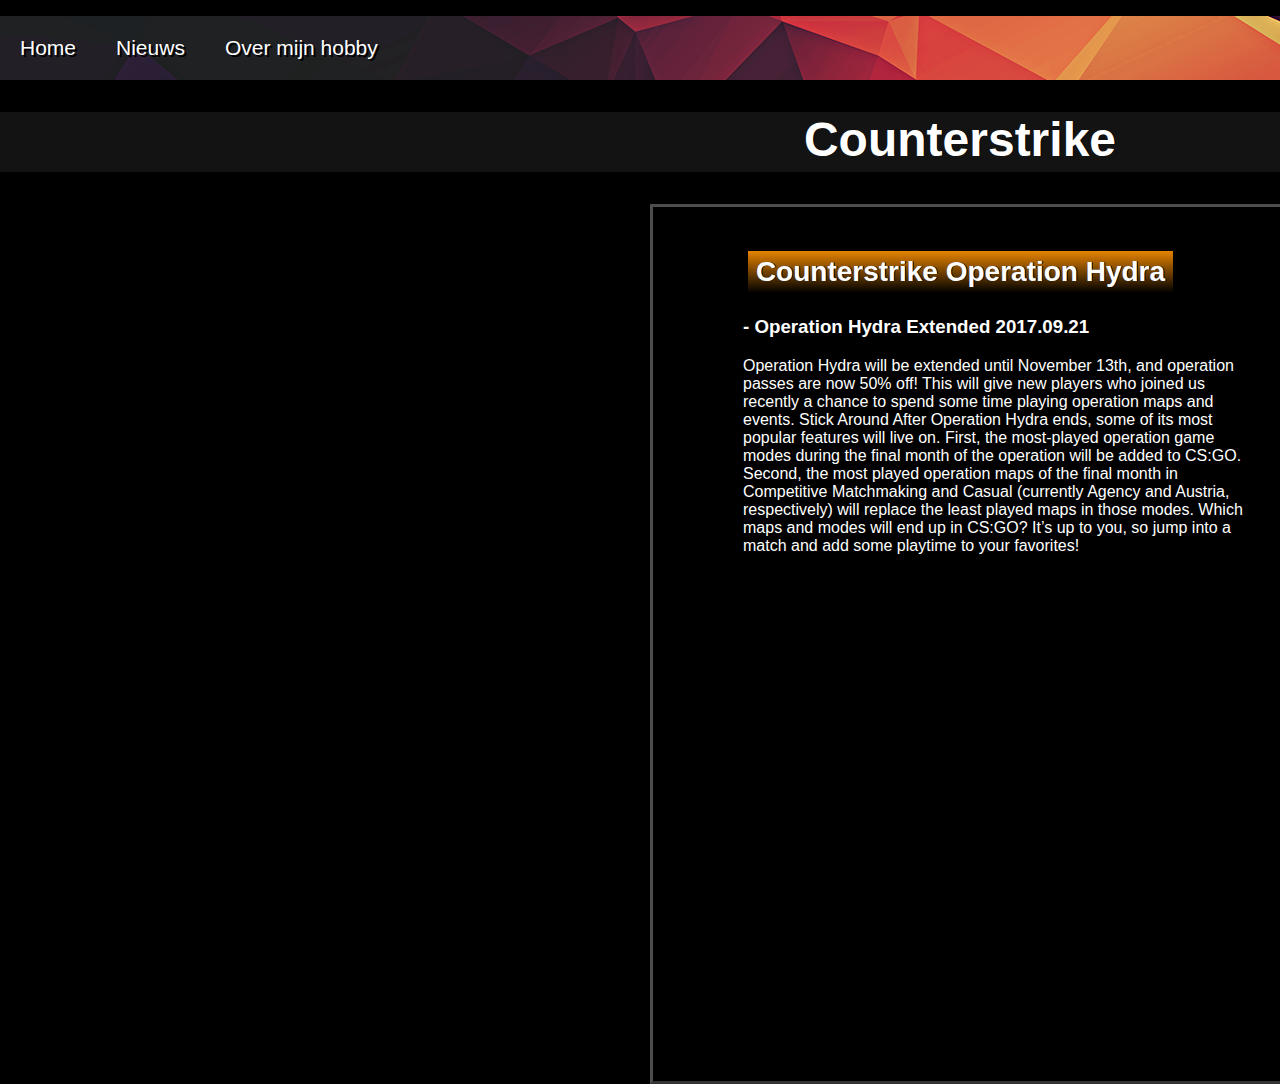
==== cs.html @ 338b97a1 "Paginas toegevoegd" ====
<!DOCTYPE html>
<html>
    <head>
        <title>CounterStrike</title>
        <link rel="stylesheet" href="assets/css/style.css">
        <link rel="stylesheet" href="https://cdnjs.cloudflare.com/ajax/libs/font-awesome/4.7.0/css/font-awesome.min.css">
        <link rel="icon" href="assets/img/WitcherIcon.png">
        <meta charset="UTF-8">
        <meta name="viewport" content="width=device-width, initial-scale=1">
    </head>

    <body>
        <nav class="Bar">
            <ul>
                <li><a href="index.html">Home</a></li>
                <li><a href="nieuws.html">Nieuws</a></li>
                <li><a href="over.html">Over mijn hobby</a></li>
            </ul>
        </nav>
        
        <h1 class="Home">Counterstrike</h1>
        
        <section class="cspage">
            <article class="cstext">
                <h2 id="h1cs">Counterstrike Operation Hydra</h2>
                <h3 id="csh3">- Operation Hydra Extended 2017.09.21</h3>
                <p id="cstext">Operation Hydra will be extended until November 13th, and operation passes are now 50% off! This will give new players who joined us recently a chance to spend some time playing operation maps and events. Stick Around
                After Operation Hydra ends, some of its most popular features will live on.
                First, the most-played operation game modes during the final month of the operation will be added to CS:GO. Second, the most played operation maps of the final month in Competitive Matchmaking and Casual (currently Agency and Austria, respectively) will replace the least played maps in those modes.
                Which maps and modes will end up in CS:GO? It’s up to you, so jump into a match and add some playtime to your favorites!<p></p>
            </article>
        </section>
</html>
---- assets/css/style.css ----
body{
    background-image: url("../img/Witcherr.png");
    font-family: sans-serif;
    color: #FFFFFF;
    text-shadow: 1px 0px #000000;
    background-color: black;
    margin: 0px;
}

p{
    width: 500px;
}

a{
    list-style-type: none;
    color: white;
}   


.h1{
    display: flex;
    justify-content: center;
    margin: 0px;
    padding: 0px;
}

#w3{
    position: absolute;
    top: 336px;
    left: 222px;
}

#w3img{
    height: 210px;
    width: 371.6px;
    position: absolute;
    left: 90px;
    top: 396px;
    padding: 0px;
    margin: 0px;
}

.w3text{
    padding: 48px;
}

#h1w3{
    background-image: -webkit-linear-gradient(top, rgba(255, 0, 0, 0.5), black);
    background-image: -moz-linear-gradient(top, rgba(255, 0, 0, 0.5), black);
    background-image: linear-gradient(to bottom, rgba(255, 0, 0, 0.5), black);
    color: rgba(255, 255, 255, 0.9);
    padding: 5px;
    font-size: 28px;
    width: 320px;
}

#w3p{
    position: absolute;
    left: 90px;
    top: 595px;
    width: 388px;
}

#wbw{
    position: absolute;
    left: 850px;
    top: 287px;
    width: 800px;
}

section.w3page{
    color: rgb(255, 255, 255);
    background: url(https://static.cdprojektred.com/thewitcher.com/gfx/news_block_bg2.png) 0px 0px no-repeat;
    background-color: #0d0d0d;
    width: 640px;
    height: 874px;
    border-color: rgba(255, 255, 255, 0.3);
    border-style: outset;
    display: flex;
}

#cs{
   position: absolute;
   top: 335px;
   right: 196px;
}

#csimg{
    position: absolute;
    top: 400px;
    right: 83px;
    width: 382px;
    height: 202px;
}

#csp{
    position: absolute;
    top: 593px;
    right: 64px;
    width: 400px;   
}

section.cspage{
    background: url(http://media.steampowered.com/apps/csgo/blog/images/contentBkndTexture.jpg);
    width: 640px;
    height: 874px;
    background-repeat: no-repeat;
    border-color: rgba(255, 255, 255, 0.3);
    border-style: outset;
    display: flex;
    margin-left: 650px;
}

.cstext{
    padding: 20px;
}

#cstext{
    padding-left: 70px;
}

#csh3{
    padding-left: 70px;
}

#h1cs{
    background-image: -webkit-linear-gradient(top,  rgba(255, 145, 0, 0.9), black);
    background-image: -moz-linear-gradient(top, rgba(255, 145, 0, 0.9), black);
    background-image: linear-gradient(to bottom, rgba(255, 145, 0, 0.9), black);
    font-size: 28px;
    padding: 5px;
    width: 415px;
    text-align: center;
    margin-left: 75px;
}

#pubg{
    position: absolute;
    top: 322px;
    left: 874px;
}

#pubgimg{
    position: absolute;
    top: 380px;
    left: 730px;
}

#pubgp{
    position: absolute;
    top: 587px;
    left: 728px;
    width: 484px;
    padding: 5px;
}

.Home{
    background-color: rgba(51, 51, 51, 0.38);
    height: 60px;
    width: 1920px;
    background-size: cover;
    font-size: 48px;
    text-align: center;
}

#jaar{
    position: absolute;
    bottom: 20px;
    right: 20px;
    height: 120px;
    width: 246px;
}

#g2a{
    position: absolute;
    bottom: 20px;
    right: 1220px;
    height: 120px;
    width: 346px;
}

#king{
    position: absolute;
    bottom: 20px;
    right: 1575px;
    height: 120px;
    width: 346px;
}

#bol{
    position: absolute;
    bottom: 20px;
    right: 276px;
    height: 120px;
    width: 450px;
}

.Bar ul{
    list-style-type: none;
    margin-left: 0%;
    padding: 0;
    overflow: hidden;
    background-image: url("../img/OrangeBlack-2.png");
}

.Bar li{
    float: left;
}

.Bar li a{
    display: block;
    color: #FFFFFF;
    text-shadow: 2px 2px #000000;
    text-align: center;
    font-size: 21px;
    padding: 20px 20px 20px 20px;
    text-decoration: none;
}

.Bar li a:hover {
    color: rgb(169, 213, 212);
}
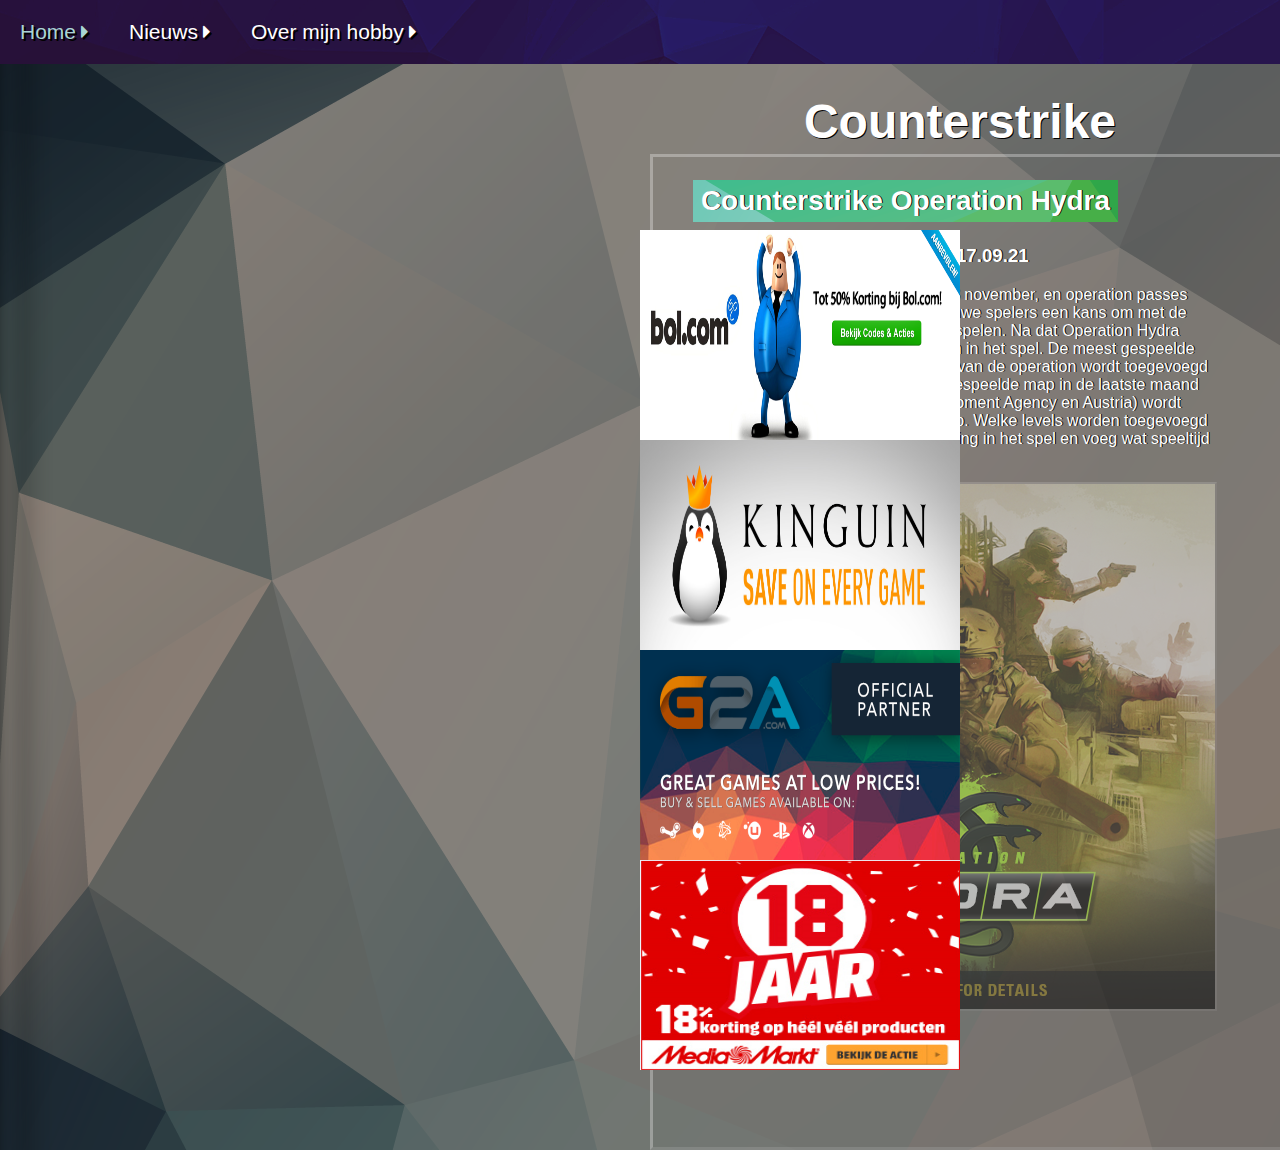
==== commit 491578b1: "Paginas update + toegevoegd" ====
--- a/cs.html
+++ b/cs.html
@@ -1,10 +1,10 @@
 <!DOCTYPE html>
-<html>
+<html lang="nl">
     <head>
         <title>CounterStrike</title>
         <link rel="stylesheet" href="assets/css/style.css">
         <link rel="stylesheet" href="https://cdnjs.cloudflare.com/ajax/libs/font-awesome/4.7.0/css/font-awesome.min.css">
-        <link rel="icon" href="assets/img/WitcherIcon.png">
+        <link rel="icon" href="assets/img/cs.jpg">
         <meta charset="UTF-8">
         <meta name="viewport" content="width=device-width, initial-scale=1">
     </head>
@@ -12,9 +12,9 @@
     <body>
         <nav class="Bar">
             <ul>
-                <li><a href="index.html">Home</a></li>
-                <li><a href="nieuws.html">Nieuws</a></li>
-                <li><a href="over.html">Over mijn hobby</a></li>
+                <li><a href="index.html">Home<i class="fa fa-caret-right" aria-hidden="true"></i></a></li>
+                <li><a href="nieuws.html">Nieuws<i class="fa fa-caret-right" aria-hidden="true"></i></a></li>
+                <li><a href="over.html">Over mijn hobby<i class="fa fa-caret-right" aria-hidden="true"></i></a></li>
             </ul>
         </nav>
         
@@ -23,11 +23,17 @@
         <section class="cspage">
             <article class="cstext">
                 <h2 id="h1cs">Counterstrike Operation Hydra</h2>
-                <h3 id="csh3">- Operation Hydra Extended 2017.09.21</h3>
-                <p id="cstext">Operation Hydra will be extended until November 13th, and operation passes are now 50% off! This will give new players who joined us recently a chance to spend some time playing operation maps and events. Stick Around
-                After Operation Hydra ends, some of its most popular features will live on.
-                First, the most-played operation game modes during the final month of the operation will be added to CS:GO. Second, the most played operation maps of the final month in Competitive Matchmaking and Casual (currently Agency and Austria, respectively) will replace the least played maps in those modes.
-                Which maps and modes will end up in CS:GO? It’s up to you, so jump into a match and add some playtime to your favorites!<p></p>
+                <h3 id="csh3">- Operation Hydra Verlangt 2017.09.21</h3>
+                <p id="cstext">Operation Hydra wordt verlangt tot 13 november, en operation passes hebben nu 50% korting! Dit geeft nieuwe spelers een kans om met de nieuwe operation maps en events te spelen.
+                    Na dat Operation Hydra eindigt, blijven sommmige onderdelen in het spel.
+                    De meest gespeelde spel modes tijdens de laatste maand van de operation wordt toegevoegd aan CS:GO. Ten tweede, de meest gespeelde map in de laatste maand in Competitieve spelmaking (op dit moment Agency en Austria) wordt verplaatst met de minst populaire map.
+                    Welke levels worden toegevoegd aan CS:GO? Dat ligt aan jou, dus spring in het spel en voeg wat speeltijd toe aan je favoriete map!<p></p>
+                <img src="assets/img/blog_hydra.png" alt="hydra" id="cshydra">
+                <a href="https://www.mediamarkt.nl"><img id="csmediamarkt" src="assets/img/mediamarkt.png" alt="mediamarkt"></a>
+                <a href="https://www.bol.com"><img id="csbol" src="assets/img/bol.png" alt="bol"></a>
+                <a href="https://www.g2a.com"><img id="csg2a" src="assets/img/g2a.png" alt="g2a"></a>
+                <a href="https://www.kinguin.com"><img id="csking" src="assets/img/kinguin.png" alt="king"></a>
             </article>
         </section>
+    </body>
 </html>--- a/assets/css/style.css
+++ b/assets/css/style.css
@@ -1,14 +1,9 @@
 body{
-    background-image: url("../img/Witcherr.png");
+    background-image: url("../img/color2.png");
     font-family: sans-serif;
     color: #FFFFFF;
     text-shadow: 1px 0px #000000;
-    background-color: black;
     margin: 0px;
-}
-
-p{
-    width: 500px;
 }
 
 a{
@@ -16,12 +11,17 @@
     color: white;
 }   
 
-
-.h1{
-    display: flex;
-    justify-content: center;
+.Home{
+    background-image: url("../img/Blue-77.png");
+    color: white;
+    text-shadow: 1px 1px black;
+    height: 60px;
+    width: 1920px;
+    background-size: cover;
+    font-size: 48px;
+    text-align: center;
+    padding: 30px 0px 0px 0px;
     margin: 0px;
-    padding: 0px;
 }
 
 #w3{
@@ -45,9 +45,7 @@
 }
 
 #h1w3{
-    background-image: -webkit-linear-gradient(top, rgba(255, 0, 0, 0.5), black);
-    background-image: -moz-linear-gradient(top, rgba(255, 0, 0, 0.5), black);
-    background-image: linear-gradient(to bottom, rgba(255, 0, 0, 0.5), black);
+    background-image: url("../img/red-1.jpg");
     color: rgba(255, 255, 255, 0.9);
     padding: 5px;
     font-size: 28px;
@@ -71,7 +69,7 @@
 section.w3page{
     color: rgb(255, 255, 255);
     background: url(https://static.cdprojektred.com/thewitcher.com/gfx/news_block_bg2.png) 0px 0px no-repeat;
-    background-color: #0d0d0d;
+    background-color: rgba(13, 13, 13, 0.4);
     width: 640px;
     height: 874px;
     border-color: rgba(255, 255, 255, 0.3);
@@ -87,7 +85,7 @@
 
 #csimg{
     position: absolute;
-    top: 400px;
+    top: 396px;
     right: 83px;
     width: 382px;
     height: 202px;
@@ -101,39 +99,72 @@
 }
 
 section.cspage{
+    display: flex;
     background: url(http://media.steampowered.com/apps/csgo/blog/images/contentBkndTexture.jpg);
-    width: 640px;
-    height: 874px;
-    background-repeat: no-repeat;
+    width: 940px;
+    height: 990px;
     border-color: rgba(255, 255, 255, 0.3);
     border-style: outset;
-    display: flex;
     margin-left: 650px;
 }
 
-.cstext{
-    padding: 20px;
-}
-
 #cstext{
-    padding-left: 70px;
+    padding-left: 40px;
+    width: 520px;
 }
 
 #csh3{
-    padding-left: 70px;
+    padding-left: 40px;
 }
 
 #h1cs{
-    background-image: -webkit-linear-gradient(top,  rgba(255, 145, 0, 0.9), black);
-    background-image: -moz-linear-gradient(top, rgba(255, 145, 0, 0.9), black);
-    background-image: linear-gradient(to bottom, rgba(255, 145, 0, 0.9), black);
+    background-image: url("../img/color5.png");
     font-size: 28px;
     padding: 5px;
     width: 415px;
     text-align: center;
-    margin-left: 75px;
-}
-
+    margin-left: 40px;
+}
+
+#cshydra{
+    width: 520px;
+    height: 525px;
+    margin-left: 40px;
+    opacity: 0.5;
+    border: 2px outset rgba(255, 255, 255, 0.3);
+}
+
+#csmediamarkt{
+    position: absolute;
+    top: 860px;
+    right: 320px;
+    width: 320px;
+    height: 210px
+}
+
+#csbol{
+    position: absolute;
+    top: 230px;
+    right: 320px;
+    width: 320px;
+    height: 210px
+}
+
+#csg2a{
+    position: absolute;
+    top: 650px;
+    right: 320px;
+    width: 320px;
+    height: 210px;
+}
+
+#csking{
+    position: absolute;
+    top: 440px;
+    right: 320px;
+    width: 320px;
+    height: 210px
+}
 #pubg{
     position: absolute;
     top: 322px;
@@ -154,13 +185,21 @@
     padding: 5px;
 }
 
-.Home{
-    background-color: rgba(51, 51, 51, 0.38);
-    height: 60px;
-    width: 1920px;
-    background-size: cover;
-    font-size: 48px;
-    text-align: center;
+.pubg{
+    margin-left: 470px;
+}
+
+#pubgimg2{
+    width: 960px;
+    height: 600px;
+}
+
+#pubgtext{
+    width: 990px;
+}
+
+#pubgup{
+    padding-top: 40px;
 }
 
 #jaar{
@@ -197,10 +236,10 @@
 
 .Bar ul{
     list-style-type: none;
-    margin-left: 0%;
+    margin: 0;
     padding: 0;
     overflow: hidden;
-    background-image: url("../img/OrangeBlack-2.png");
+    background-image: url("../img/Blue-7.png");
 }
 
 .Bar li{
@@ -219,4 +258,8 @@
 
 .Bar li a:hover {
     color: rgb(169, 213, 212);
+}
+
+i{
+    padding-left: 5px;
 }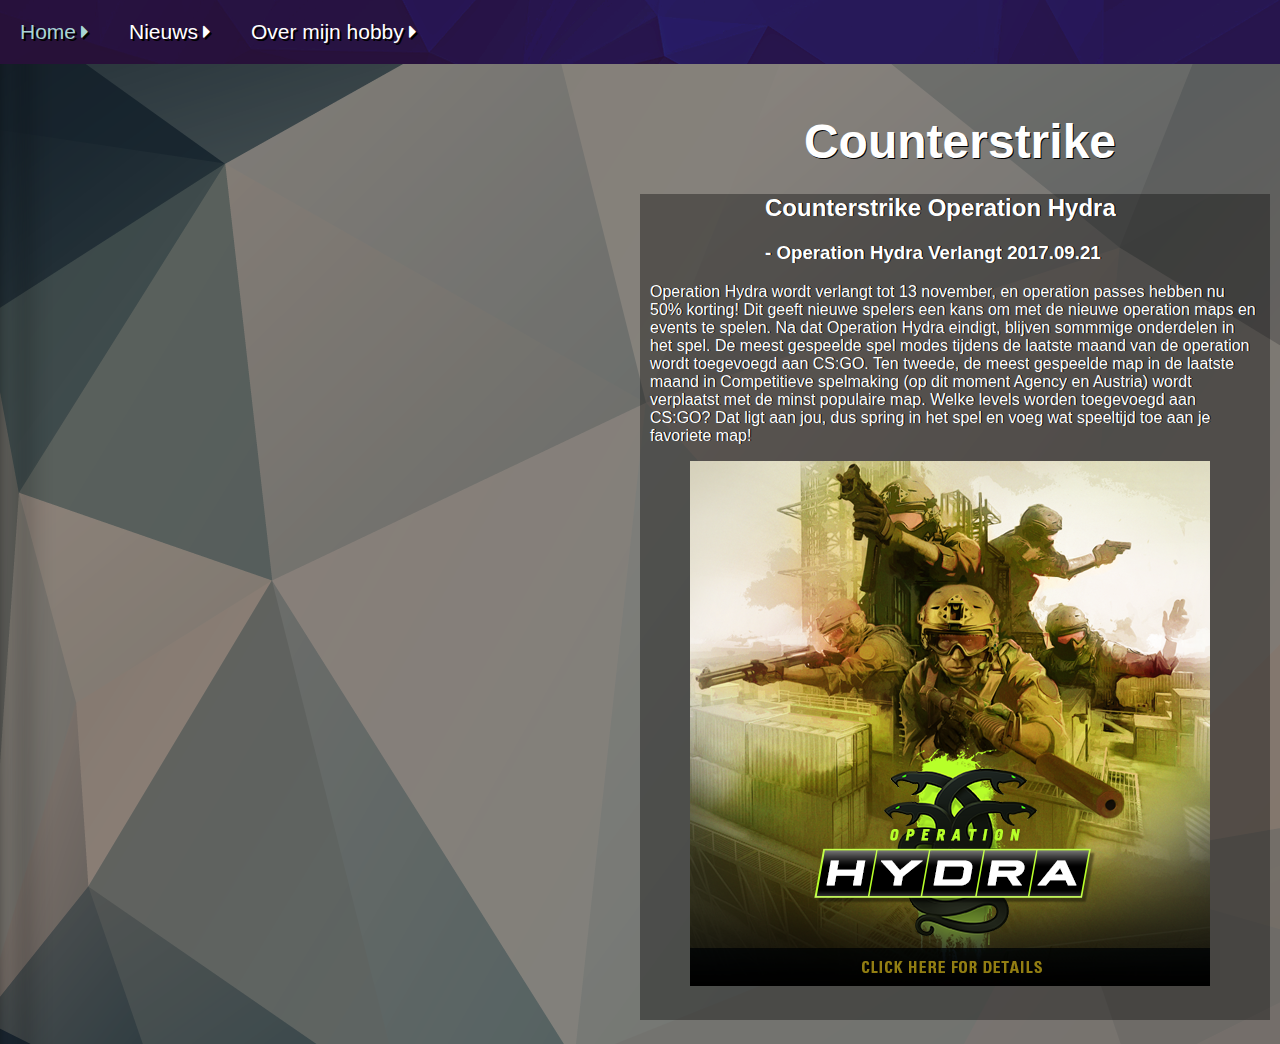
==== commit 25191e33: "Ipv. Positioning naar Flex" ====
--- a/cs.html
+++ b/cs.html
@@ -20,19 +20,15 @@
         
         <h1 class="Home">Counterstrike</h1>
         
-        <section class="cspage">
-            <article class="cstext">
-                <h2 id="h1cs">Counterstrike Operation Hydra</h2>
-                <h3 id="csh3">- Operation Hydra Verlangt 2017.09.21</h3>
-                <p id="cstext">Operation Hydra wordt verlangt tot 13 november, en operation passes hebben nu 50% korting! Dit geeft nieuwe spelers een kans om met de nieuwe operation maps en events te spelen.
+        <div class="warppercs">
+            <article class="cs">
+                <h2>Counterstrike Operation Hydra</h2>
+                <h3>- Operation Hydra Verlangt 2017.09.21</h3>
+                <p>Operation Hydra wordt verlangt tot 13 november, en operation passes hebben nu 50% korting! Dit geeft nieuwe spelers een kans om met de nieuwe operation maps en events te spelen.
                     Na dat Operation Hydra eindigt, blijven sommmige onderdelen in het spel.
                     De meest gespeelde spel modes tijdens de laatste maand van de operation wordt toegevoegd aan CS:GO. Ten tweede, de meest gespeelde map in de laatste maand in Competitieve spelmaking (op dit moment Agency en Austria) wordt verplaatst met de minst populaire map.
                     Welke levels worden toegevoegd aan CS:GO? Dat ligt aan jou, dus spring in het spel en voeg wat speeltijd toe aan je favoriete map!<p></p>
-                <img src="assets/img/blog_hydra.png" alt="hydra" id="cshydra">
-                <a href="https://www.mediamarkt.nl"><img id="csmediamarkt" src="assets/img/mediamarkt.png" alt="mediamarkt"></a>
-                <a href="https://www.bol.com"><img id="csbol" src="assets/img/bol.png" alt="bol"></a>
-                <a href="https://www.g2a.com"><img id="csg2a" src="assets/img/g2a.png" alt="g2a"></a>
-                <a href="https://www.kinguin.com"><img id="csking" src="assets/img/kinguin.png" alt="king"></a>
+                <img src="assets/img/blog_hydra.png" alt="hydra">
             </article>
         </section>
     </body>
--- a/assets/css/style.css
+++ b/assets/css/style.css
@@ -12,7 +12,6 @@
 }   
 
 .Home{
-    background-image: url("../img/Blue-77.png");
     color: white;
     text-shadow: 1px 1px black;
     height: 60px;
@@ -20,50 +19,38 @@
     background-size: cover;
     font-size: 48px;
     text-align: center;
-    padding: 30px 0px 0px 0px;
+    padding: 50px 0px 0px 0px;
     margin: 0px;
 }
 
-#w3{
-    position: absolute;
-    top: 336px;
-    left: 222px;
-}
-
-#w3img{
-    height: 210px;
-    width: 371.6px;
-    position: absolute;
-    left: 90px;
-    top: 396px;
-    padding: 0px;
-    margin: 0px;
-}
-
-.w3text{
-    padding: 48px;
-}
-
-#h1w3{
-    background-image: url("../img/red-1.jpg");
-    color: rgba(255, 255, 255, 0.9);
-    padding: 5px;
-    font-size: 28px;
-    width: 320px;
-}
-
-#w3p{
-    position: absolute;
-    left: 90px;
-    top: 595px;
-    width: 388px;
-}
-
-#wbw{
-    position: absolute;
-    left: 850px;
-    top: 287px;
-    width: 800px;
+section.bf{
+    
+    left: 20px;
+    top: 240px;
+    background-color: rgba(13, 13, 13, 0.4);
+    width: 480px;
+    height: 650px;
+    padding: 0px 0px 0px 50px;
+}
+
+section.du{
+    
+    left: 700px;
+    top: 240px;
+    background-color: rgba(13, 13, 13, 0.4);
+    width: 480px;
+    height: 650px;
+    padding: 0px 0px 0px 50px;
+}
+
+section.ow{
+    
+    right: 20px;
+    top: 240px;
+    background-color: rgba(13, 13, 13, 0.4);
+    width: 480px;
+    height: 650px;
+    padding: 0px 0px 0px 50px;
 }
 
 section.w3page{
@@ -71,31 +58,11 @@
     background: url(https://static.cdprojektred.com/thewitcher.com/gfx/news_block_bg2.png) 0px 0px no-repeat;
     background-color: rgba(13, 13, 13, 0.4);
     width: 640px;
-    height: 874px;
+    height: 860px;
     border-color: rgba(255, 255, 255, 0.3);
     border-style: outset;
     display: flex;
-}
-
-#cs{
-   position: absolute;
-   top: 335px;
-   right: 196px;
-}
-
-#csimg{
-    position: absolute;
-    top: 396px;
-    right: 83px;
-    width: 382px;
-    height: 202px;
-}
-
-#csp{
-    position: absolute;
-    top: 593px;
-    right: 64px;
-    width: 400px;   
+    padding-left: 10px;
 }
 
 section.cspage{
@@ -108,34 +75,160 @@
     margin-left: 650px;
 }
 
-#cstext{
-    padding-left: 40px;
-    width: 520px;
-}
-
-#csh3{
-    padding-left: 40px;
-}
-
-#h1cs{
-    background-image: url("../img/color5.png");
+h1.gtah{
+    color: white;
+    text-shadow: 1px 1px black;
+    height: 60px;
+    width: 1920px;
+    background-size: cover;
+    font-size: 48px;
+    text-align: center;
+    padding: 30px 0px 30px 0px;
+    margin: 0px;
+}
+
+div.wrapper{
+    margin: 55px 0px 0px 70px;
+    width: 800px;
+    display: flex;
+    justify-content: space-between;
+}
+
+article{
+    background-color: rgba(13, 13, 13, 0.4);
+    width: 420px;
+    margin-bottom: 24px;
+    margin-left: 20px;
+    order: 2;
+    padding: 0px 10px 30px 10px;
+}
+
+img{
+    width: 400px;
+    height: 200px;
+}
+
+div.wrappernieuws{
+    margin: 55px 0px 0px 70px;
+    width: 800px;
+    display: flex;
+    justify-content: space-between;
+}
+
+article.n{
+    background-color: rgba(13, 13, 13, 0.4);
+    width: 420px;
+    margin-bottom: 24px;
+    margin-left: 135px;
+    order: 2;
+    padding: 0px 10px 30px 10px;
+}
+
+div.wrappergta{
+    margin: 30px 0px 0px 70px;
+    width: 800px;
+    display: flex;
+    justify-content: space-between;
+}
+
+article.g img{
+    width: 600px;
+    height: 400px;
+}
+
+article.g{
+    background-color: rgba(13, 13, 13, 0.4);
+    width: 610px;
+    margin-bottom: 24px;
+    margin-left: 590px;
+    order: 2;
+    padding: 0px 10px 30px 10px;
+}
+
+div.wrapperwitcher{
+    margin: 30px 0px 0px 70px;
+    width: 800px;
+    display: flex;
+    justify-content: space-between;
+}
+
+article.w img{
+    width: 600px;
+    height: 400px;
+}
+
+article.w{
+    background-color: rgba(13, 13, 13, 0.4);
+    width: 610px;
+    margin-bottom: 24px;
+    margin-left: 590px;
+    order: 2;
+    padding: 0px 10px 30px 10px;
+}
+
+article.w h2{
+    background-image: url("../img/red-1.jpg");
+    color: rgba(255, 255, 255, 0.9);    
     font-size: 28px;
-    padding: 5px;
-    width: 415px;
-    text-align: center;
-    margin-left: 40px;
-}
-
-#cshydra{
+    width: 320px;
+    padding: 10px 10px 5px 10px;
+    margin: 5px 5px 5px 120px;
+}
+
+div.wrappercs{
+    margin: 30px 0px 0px 70px;
+    width: 800px;
+    display: flex;
+    justify-content: space-between;
+}
+
+article.cs img{
     width: 520px;
     height: 525px;
     margin-left: 40px;
-    opacity: 0.5;
-    border: 2px outset rgba(255, 255, 255, 0.3);
+}
+
+article.cs{
+    background-color: rgba(13, 13, 13, 0.4);
+    width: 610px;
+    margin-bottom: 24px;
+    margin-left: 640px;
+    order: 2;
+    padding: 0px 10px 30px 10px;
+}
+
+article.cs h2{
+    margin-left: 115px;
+}
+
+article.cs h3{
+    margin-left: 115px;
+}
+
+
+div.wrapperpubg{
+    margin: 30px 0px 0px 70px;
+    width: 800px;
+    display: flex;
+    justify-content: space-between;
+}
+
+article.p img{
+    width: 800px;
+    height: 440px;
+}
+
+article.p{
+    background-color: rgba(13, 13, 13, 0.4);
+    width: 800px;
+    margin-bottom: 24px;
+    margin-left: 490px;
+    order: 2;
+    padding: 0px 10px 30px 10px;
 }
 
 #csmediamarkt{
-    position: absolute;
+    
     top: 860px;
     right: 320px;
     width: 320px;
@@ -143,7 +236,7 @@
 }
 
 #csbol{
-    position: absolute;
+    
     top: 230px;
     right: 320px;
     width: 320px;
@@ -151,7 +244,7 @@
 }
 
 #csg2a{
-    position: absolute;
+    
     top: 650px;
     right: 320px;
     width: 320px;
@@ -159,51 +252,15 @@
 }
 
 #csking{
-    position: absolute;
+    
     top: 440px;
     right: 320px;
     width: 320px;
     height: 210px
 }
-#pubg{
-    position: absolute;
-    top: 322px;
-    left: 874px;
-}
-
-#pubgimg{
-    position: absolute;
-    top: 380px;
-    left: 730px;
-}
-
-#pubgp{
-    position: absolute;
-    top: 587px;
-    left: 728px;
-    width: 484px;
-    padding: 5px;
-}
-
-.pubg{
-    margin-left: 470px;
-}
-
-#pubgimg2{
-    width: 960px;
-    height: 600px;
-}
-
-#pubgtext{
-    width: 990px;
-}
-
-#pubgup{
-    padding-top: 40px;
-}
 
 #jaar{
-    position: absolute;
+    
     bottom: 20px;
     right: 20px;
     height: 120px;
@@ -211,7 +268,7 @@
 }
 
 #g2a{
-    position: absolute;
+    
     bottom: 20px;
     right: 1220px;
     height: 120px;
@@ -219,7 +276,7 @@
 }
 
 #king{
-    position: absolute;
+    
     bottom: 20px;
     right: 1575px;
     height: 120px;
@@ -227,7 +284,7 @@
 }
 
 #bol{
-    position: absolute;
+    
     bottom: 20px;
     right: 276px;
     height: 120px;
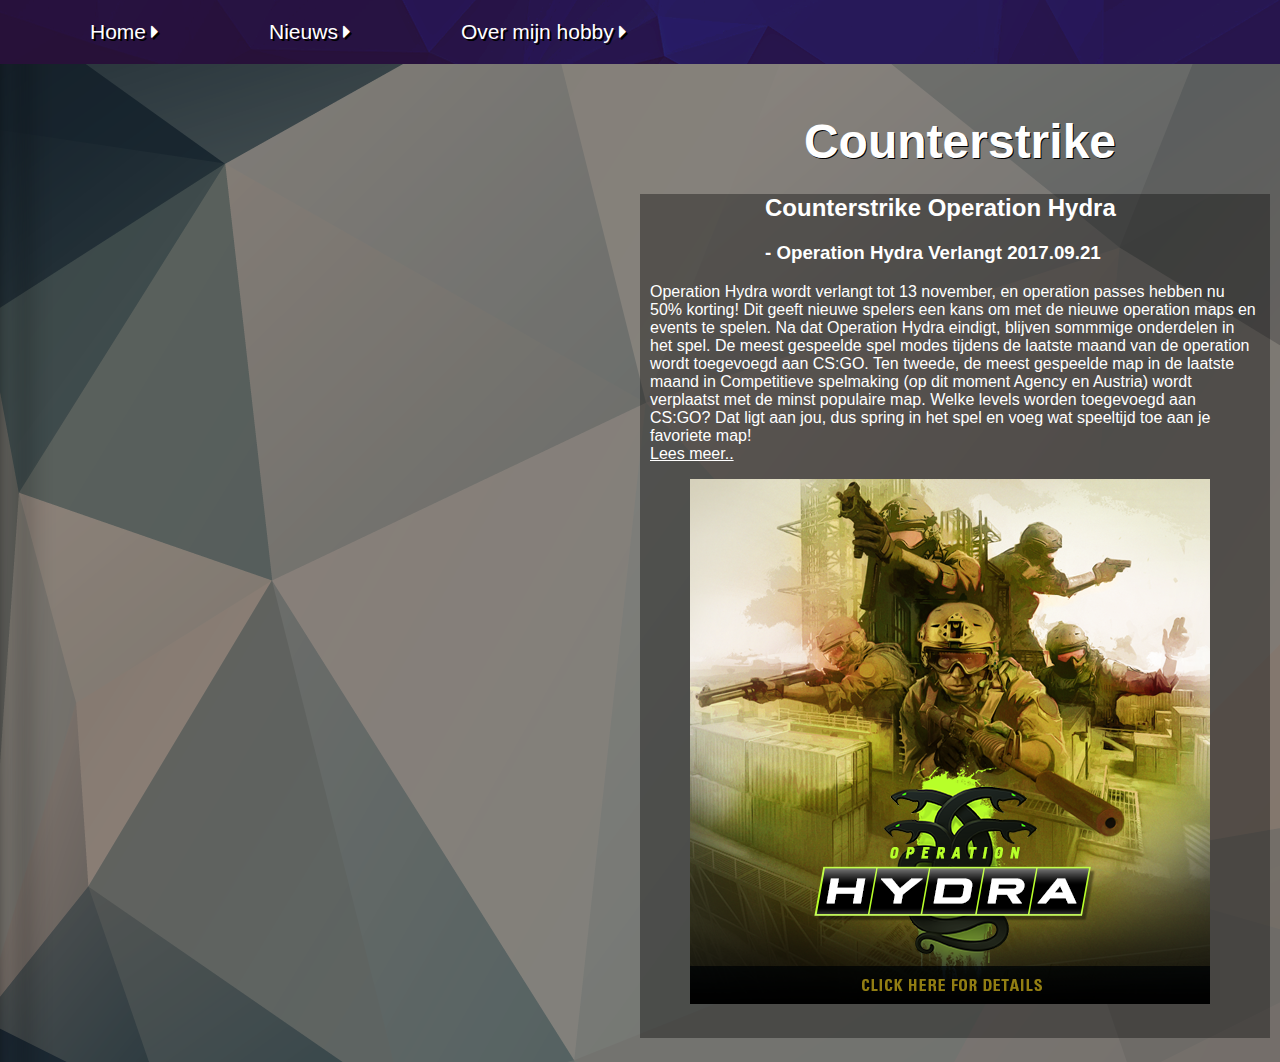
==== commit e6f8d2a1: "Alles bewerkt en over mijn hobby toegevoegd" ====
--- a/cs.html
+++ b/cs.html
@@ -17,7 +17,7 @@
                 <li><a href="over.html">Over mijn hobby<i class="fa fa-caret-right" aria-hidden="true"></i></a></li>
             </ul>
         </nav>
-        
+        <div class="fade">
         <h1 class="Home">Counterstrike</h1>
         
         <div class="warppercs">
@@ -27,9 +27,10 @@
                 <p>Operation Hydra wordt verlangt tot 13 november, en operation passes hebben nu 50% korting! Dit geeft nieuwe spelers een kans om met de nieuwe operation maps en events te spelen.
                     Na dat Operation Hydra eindigt, blijven sommmige onderdelen in het spel.
                     De meest gespeelde spel modes tijdens de laatste maand van de operation wordt toegevoegd aan CS:GO. Ten tweede, de meest gespeelde map in de laatste maand in Competitieve spelmaking (op dit moment Agency en Austria) wordt verplaatst met de minst populaire map.
-                    Welke levels worden toegevoegd aan CS:GO? Dat ligt aan jou, dus spring in het spel en voeg wat speeltijd toe aan je favoriete map!<p></p>
+                    Welke levels worden toegevoegd aan CS:GO? Dat ligt aan jou, dus spring in het spel en voeg wat speeltijd toe aan je favoriete map!<br><a href="http://blog.counter-strike.net/index.php/2017/09/19342/">Lees meer..</a></p>
                 <img src="assets/img/blog_hydra.png" alt="hydra">
             </article>
-        </section>
+        </div>
+        </div>
     </body>
 </html>--- a/assets/css/style.css
+++ b/assets/css/style.css
@@ -2,8 +2,19 @@
     background-image: url("../img/color2.png");
     font-family: sans-serif;
     color: #FFFFFF;
-    text-shadow: 1px 0px #000000;
+    text-shadow: 1px 0px #00000000;
     margin: 0px;
+}
+
+.active{
+    background-color: rgba(63, 42, 141, 0.377);
+}
+.fade{
+    -webkit-animation: fadein 1s; /* Safari, Chrome and Opera > 12.1 */
+    -moz-animation: fadein 1s; /* Firefox < 16 */
+     -ms-animation: fadein 1s; /* Internet Explorer */
+      -o-animation: fadein 1s; /* Opera < 12.1 */
+         animation: fadein 1s;
 }
 
 a{
@@ -117,11 +128,21 @@
 
 article.n{
     background-color: rgba(13, 13, 13, 0.4);
-    width: 420px;
-    margin-bottom: 24px;
-    margin-left: 135px;
-    order: 2;
-    padding: 0px 10px 30px 10px;
+    width: 400px;
+    margin-bottom: 24px;
+    margin-left: 67px;
+    order: 2;
+    padding: 0px 50px 30px 50px;
+}
+
+article.n h2{
+    padding: 0px;
+    margin-bottom: 0px;
+}
+
+article.n h3{
+    padding: 0px;
+    margin-top: 0px;
 }
 
 div.wrappergta{
@@ -227,66 +248,25 @@
     padding: 0px 10px 30px 10px;
 }
 
-#csmediamarkt{
-    
-    top: 860px;
-    right: 320px;
-    width: 320px;
-    height: 210px
-}
-
-#csbol{
-    
-    top: 230px;
-    right: 320px;
-    width: 320px;
-    height: 210px
-}
-
-#csg2a{
-    
-    top: 650px;
-    right: 320px;
-    width: 320px;
-    height: 210px;
-}
-
-#csking{
-    
-    top: 440px;
-    right: 320px;
-    width: 320px;
-    height: 210px
-}
-
+.flexad{
+    margin: 110px 0px 0px 240px;
+}
 #jaar{
-    
-    bottom: 20px;
-    right: 20px;
     height: 120px;
     width: 246px;
 }
 
 #g2a{
-    
-    bottom: 20px;
-    right: 1220px;
     height: 120px;
     width: 346px;
 }
 
 #king{
-    
-    bottom: 20px;
-    right: 1575px;
     height: 120px;
     width: 346px;
 }
 
 #bol{
-    
-    bottom: 20px;
-    right: 276px;
     height: 120px;
     width: 450px;
 }
@@ -301,6 +281,7 @@
 
 .Bar li{
     float: left;
+    margin: 0px 0px 0px 70px;
 }
 
 .Bar li a{
@@ -314,9 +295,38 @@
 }
 
 .Bar li a:hover {
-    color: rgb(169, 213, 212);
+    color: rgb(0, 47, 255);
 }
 
 i{
     padding-left: 5px;
+}
+
+@keyframes fadein {
+    from { opacity: 0; }
+    to   { opacity: 1; }
+}
+
+/* Firefox < 16 */
+@-moz-keyframes fadein {
+    from { opacity: 0; }
+    to   { opacity: 1; }
+}
+
+/* Safari, Chrome and Opera > 12.1 */
+@-webkit-keyframes fadein {
+    from { opacity: 0; }
+    to   { opacity: 1; }
+}
+
+/* Internet Explorer */
+@-ms-keyframes fadein {
+    from { opacity: 0; }
+    to   { opacity: 1; }
+}
+
+/* Opera < 12.1 */
+@-o-keyframes fadein {
+    from { opacity: 0; }
+    to   { opacity: 1; }
 }